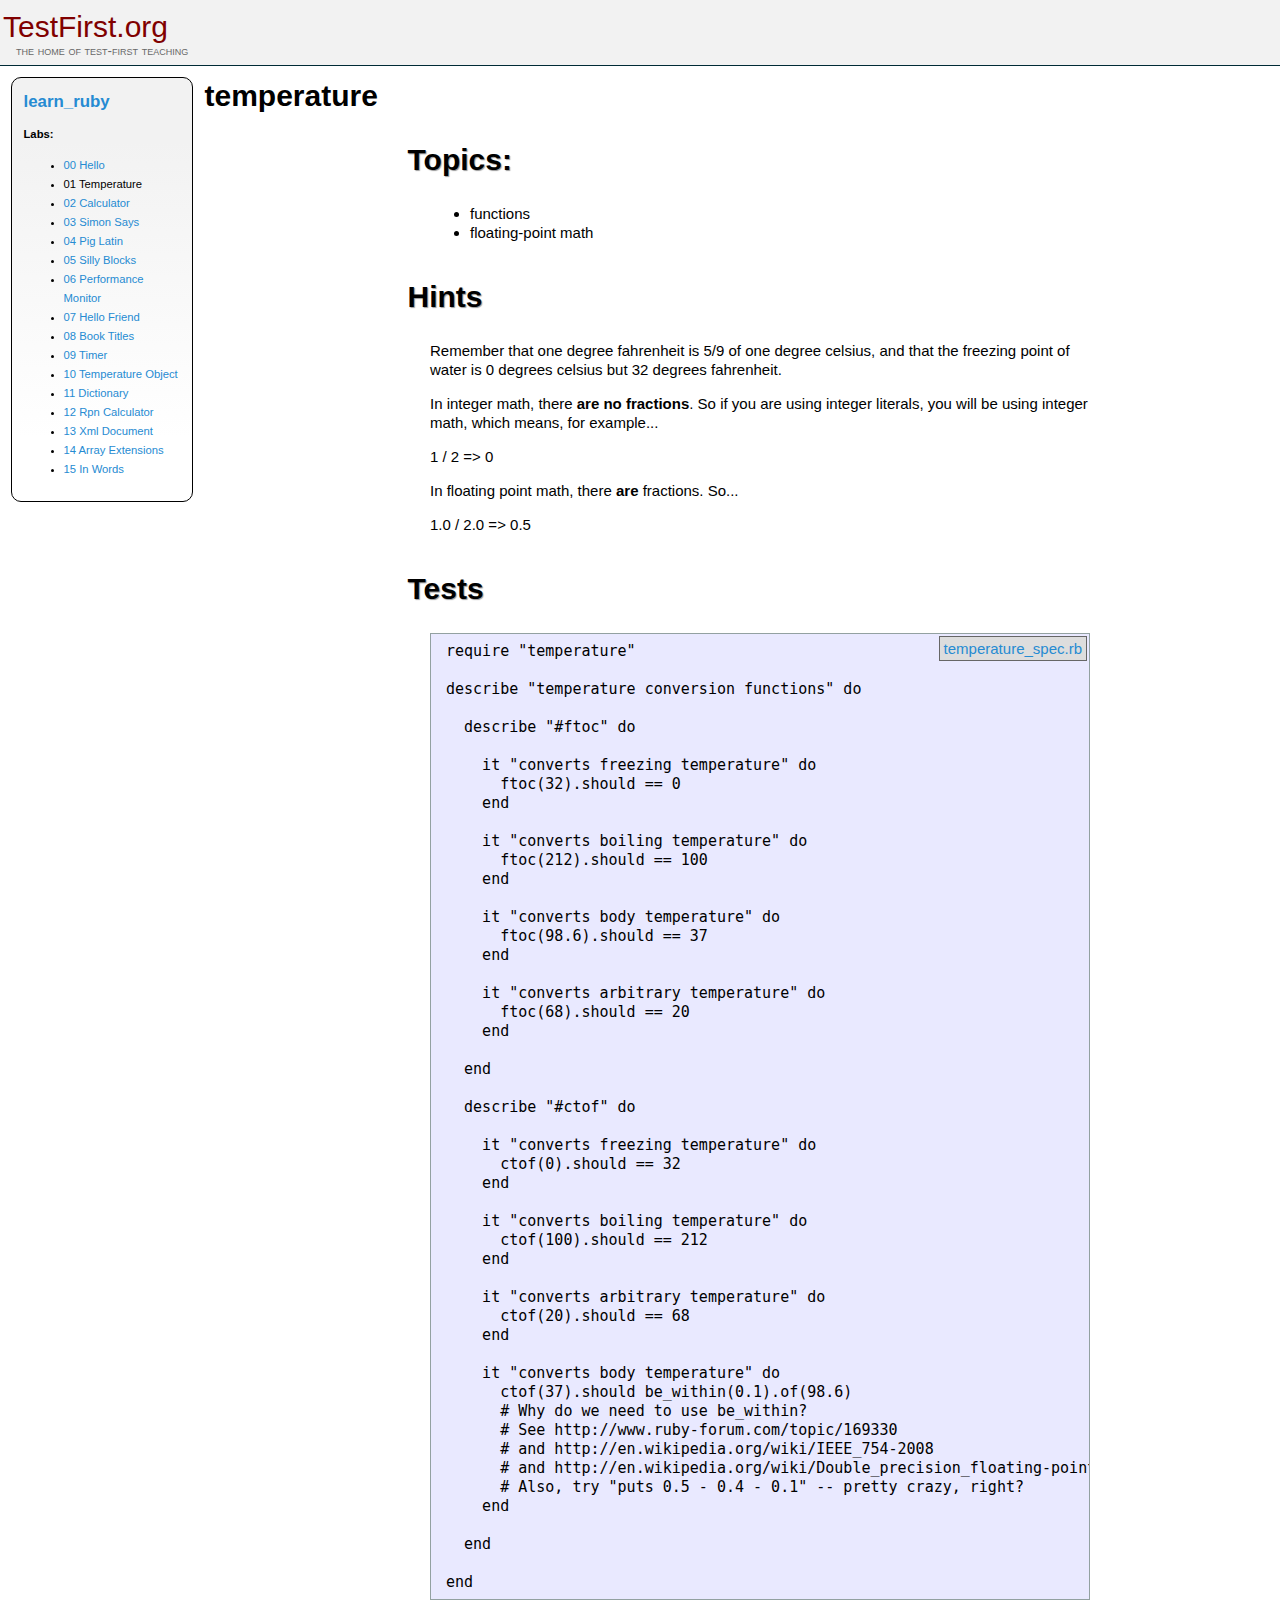
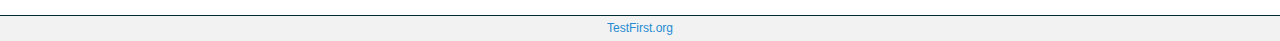
==== learn_ruby/01_temperature/index.html @ 580c069e "Added learn ruby exercises" ====
<html>
  <head>
    <title>Test-First Teaching: learn_ruby: temperature</title>
    <link href="../assets/style.css" media="screen" rel="stylesheet" type="text/css" />
  </head>
  <body>
    <div class="header">
      <h1><a href="http://testfirst.org">TestFirst.org</a></h1>
      <h2>the home of test-first teaching</h2>
    </div>
    <div class="nav">
      <h2><a href="../index.html">learn_ruby</a></h2>
      <b>Labs:</b>
      <ul>
        <li><a href="../00_hello/index.html">00 Hello</a></li>
        <li>01 Temperature</li>
        <li><a href="../02_calculator/index.html">02 Calculator</a></li>
        <li><a href="../03_simon_says/index.html">03 Simon Says</a></li>
        <li><a href="../04_pig_latin/index.html">04 Pig Latin</a></li>
        <li><a href="../05_silly_blocks/index.html">05 Silly Blocks</a></li>
        <li><a href="../06_performance_monitor/index.html">06 Performance Monitor</a></li>
        <li><a href="../07_hello_friend/index.html">07 Hello Friend</a></li>
        <li><a href="../08_book_titles/index.html">08 Book Titles</a></li>
        <li><a href="../09_timer/index.html">09 Timer</a></li>
        <li><a href="../10_temperature_object/index.html">10 Temperature Object</a></li>
        <li><a href="../11_dictionary/index.html">11 Dictionary</a></li>
        <li><a href="../12_rpn_calculator/index.html">12 Rpn Calculator</a></li>
        <li><a href="../13_xml_document/index.html">13 Xml Document</a></li>
        <li><a href="../14_array_extensions/index.html">14 Array Extensions</a></li>
        <li><a href="../15_in_words/index.html">15 In Words</a></li>
      </ul>
    </div>
    <h1>temperature</h1>
    <div class="content"><div class="rspec_file">  <div class="intro"><h1>Topics:</h1>

<ul>
<li>functions</li>
<li>floating-point math</li>
</ul>


<h1>Hints</h1>

<p>Remember that one degree fahrenheit is 5/9 of one degree celsius, and that the freezing point of water is 0 degrees celsius but 32 degrees fahrenheit.</p>

<p>In integer math, there <strong>are no fractions</strong>. So if you are using integer literals, you will be using integer math, which means, for example...</p>

<p>   1 / 2 => 0</p>

<p>In floating point math, there <strong>are</strong> fractions. So...</p>

<p>   1.0 / 2.0 => 0.5</p>
</div>
  <div class="tests">
    <h1>Tests</h1>
<a class="raw_file" href="temperature_spec.rb">temperature_spec.rb</a>
    <pre>
require &quot;temperature&quot;

describe &quot;temperature conversion functions&quot; do

  describe &quot;#ftoc&quot; do

    it &quot;converts freezing temperature&quot; do
      ftoc(32).should == 0
    end

    it &quot;converts boiling temperature&quot; do
      ftoc(212).should == 100
    end

    it &quot;converts body temperature&quot; do
      ftoc(98.6).should == 37
    end

    it &quot;converts arbitrary temperature&quot; do
      ftoc(68).should == 20
    end

  end

  describe &quot;#ctof&quot; do

    it &quot;converts freezing temperature&quot; do
      ctof(0).should == 32
    end

    it &quot;converts boiling temperature&quot; do
      ctof(100).should == 212
    end

    it &quot;converts arbitrary temperature&quot; do
      ctof(20).should == 68
    end

    it &quot;converts body temperature&quot; do
      ctof(37).should be_within(0.1).of(98.6)
      # Why do we need to use be_within?
      # See http://www.ruby-forum.com/topic/169330
      # and http://en.wikipedia.org/wiki/IEEE_754-2008
      # and http://en.wikipedia.org/wiki/Double_precision_floating-point_format
      # Also, try &quot;puts 0.5 - 0.4 - 0.1&quot; -- pretty crazy, right?
    end

  end

end</pre>
  </div>
</div>
</div>
    <div class="footer"><a href="http://testfirst.org">TestFirst.org</a></div>
  </body>
</html>
---- learn_ruby/assets/style.css ----
/* Solarized Palette http://ethanschoonover.com/solarized */
/* Font Stacks http://www.artsiteframework.com/guide/fontstacks.php */
body {
  background-color: white;
  font-family: Optima, Candara, "Trebuchet MS", sans-serif;
  margin: 0px;
  font-size: 15px;
  line-height: 19px; }

a, a:visited {
  color: #268bd2; }

a:hover {
  text-decoration: underline; }

a {
  text-decoration: none; }

.content {
  padding: 0 2em 0 18em;
  min-height: 30em;
  min-width: 20em;
  max-width: 44em;
  margin: 1em auto; }
  .content h1, .content h2, .content h3 {
    font-family: "Lucida Sans", "Lucida Grande", "Lucida Sans Unicode", Verdana, sans-serif;
    margin-left: -1em; }
  .content h1 {
    text-shadow: #999 1px 1px 1px;
    padding: .5em .25em;
    margin-top: 1em; }
  .content h2 {
    margin-top: 1em;
    border-bottom: #268bd2 1px dotted; }
  .content pre {
    overflow-x: auto; }

.header, .footer {
  font-size: 80%;
  padding: .25em;
  background-color: #f2f2f2; }

.header {
  border-bottom: 1px solid #002b36;
  text-align: left; }
  .header h1 {
    color: #800000;
    margin: 0 0 -8px 0;
    padding: 0;
    font: 30px/48px Optima, Candara, "Trebuchet MS", sans-serif;
    letter-spacing: 0; }
  .header h2 {
    margin: 0 0 4px 13px;
    padding: 0;
    font: 10pt Optima, Candara, "Trebuchet MS", sans-serif;
    color: #686868;
    letter-spacing: 0;
    font-variant: small-caps; }
  .header a, .header a:visited {
    color: #800000;
    text-decoration: none; }
  .header a:hover {
    color: #37030B;
    text-decoration: none; }

.footer {
  border-top: 1px solid #002b36;
  text-align: center; }

.nav {
  float: left;
  margin: 1em;
  padding: 0 1em 1em;
  width: 14em;
  font-size: 75%; }

.nav {
  background: -webkit-gradient(linear, left bottom, left top, color-stop(0.15, white), color-stop(0.85, #f2f2f2));
  background: -moz-linear-gradient(center bottom, white 15%, #f2f2f2 85%);
  -moz-border-radius: 10px;
  border-radius: 10px;
  border: 1px solid black; }

.rspec_file > .tests {
  position: relative; }
  .rspec_file > .tests a.raw_file {
    float: right;
    position: absolute;
    right: 0;
    padding: 2px 4px;
    margin: 3px;
    border: 1px solid #666;
    background: #ddd; }

pre {
  font-family: "Lucida Sans Typewriter Regular", "lucida console", monaco, "andale mono", "bitstream vera sans mono", consolas, "DejaVu Sans Mono", Courier, "Courier New", monospace;
  background-color: #e9e9ff;
  padding: .5em 1em;
  border: 1px solid #93a1a1; }

code {
  font-family: "Lucida Sans Typewriter Regular", "lucida console", monaco, "andale mono", "bitstream vera sans mono", consolas, "DejaVu Sans Mono", Courier, "Courier New", monospace;
  background-color: #efefff; }

pre > code {
  background-color: #e9e9ff; }

li > p:nth-child(0) {
  margin: 0; }

ul li ul li {
  margin-top: .1em;
  margin-bottom: 1em; }
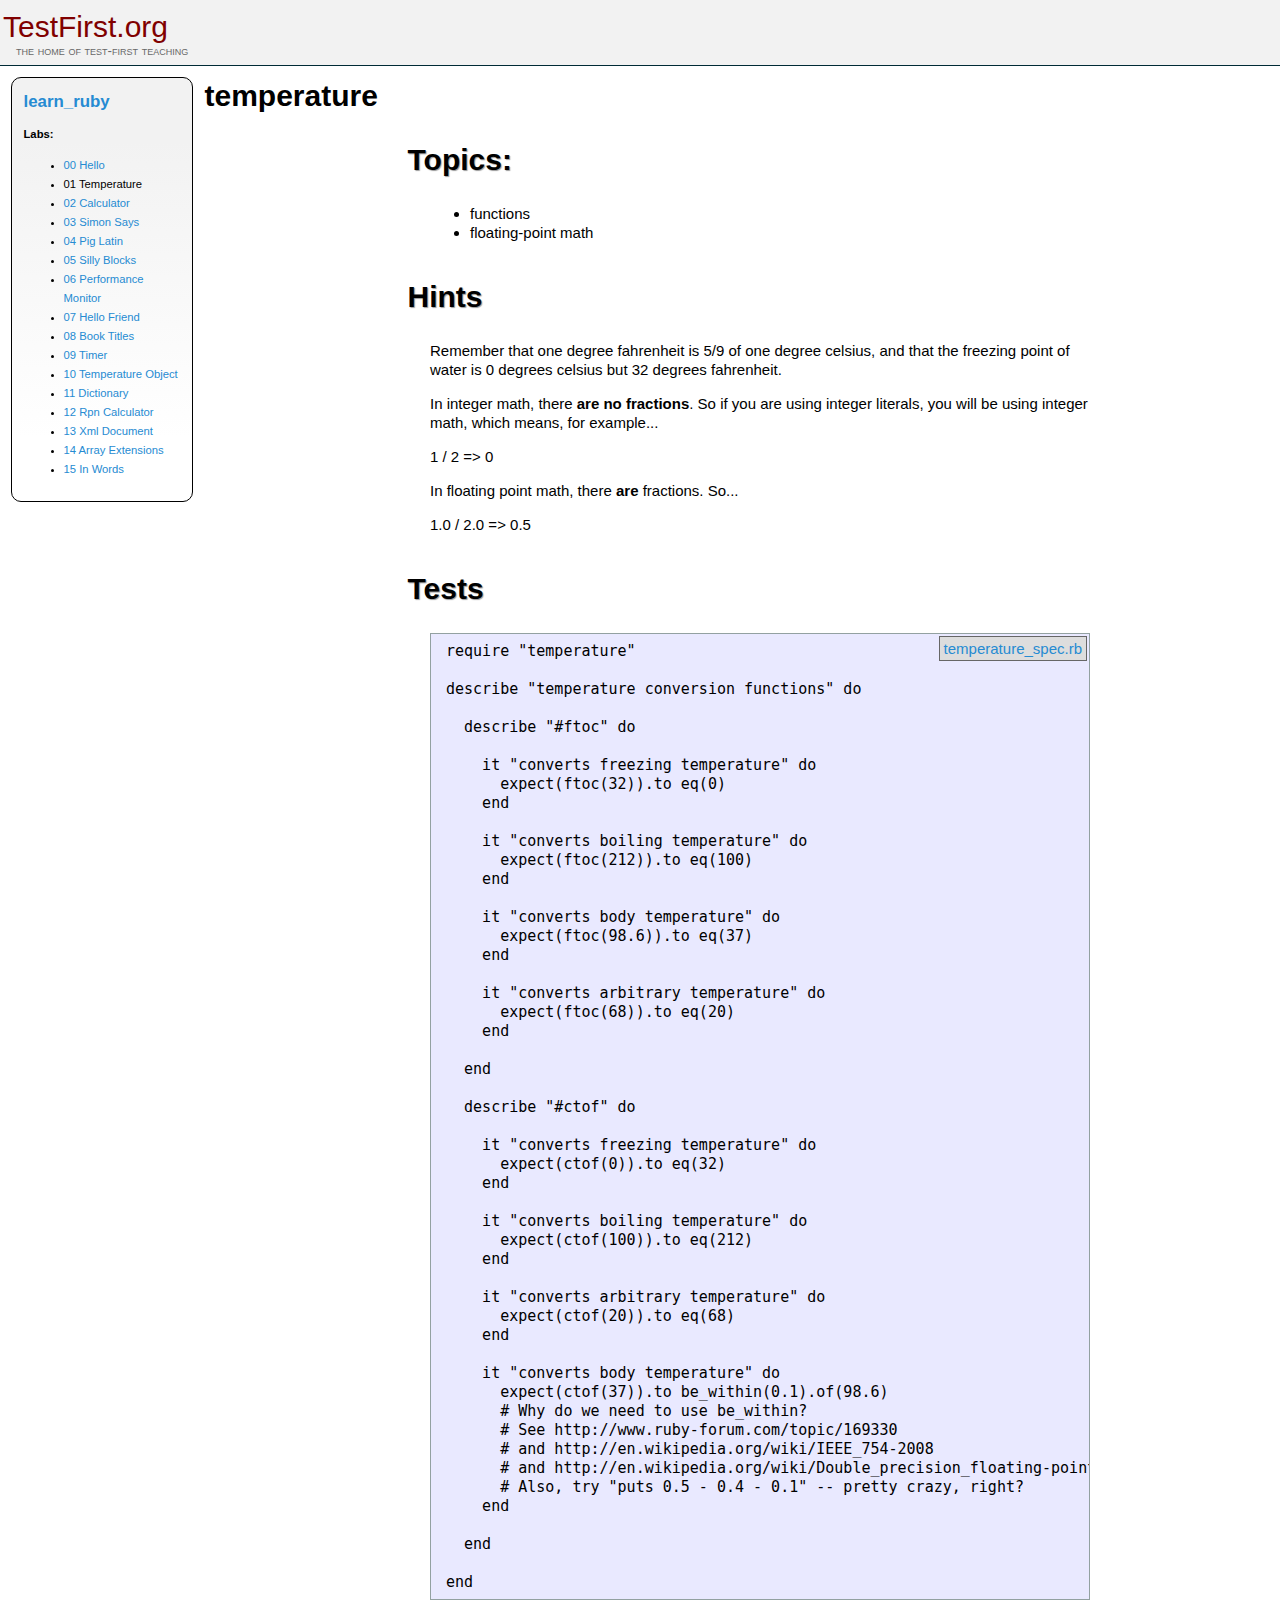
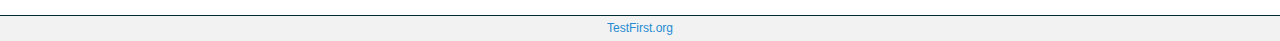
==== commit 53787505: "Change for use rspec 3" ====
--- a/learn_ruby/01_temperature/index.html
+++ b/learn_ruby/01_temperature/index.html
@@ -62,19 +62,19 @@
   describe &quot;#ftoc&quot; do
 
     it &quot;converts freezing temperature&quot; do
-      ftoc(32).should == 0
+      expect(ftoc(32)).to eq(0)
     end
 
     it &quot;converts boiling temperature&quot; do
-      ftoc(212).should == 100
+      expect(ftoc(212)).to eq(100)
     end
 
     it &quot;converts body temperature&quot; do
-      ftoc(98.6).should == 37
+      expect(ftoc(98.6)).to eq(37)
     end
 
     it &quot;converts arbitrary temperature&quot; do
-      ftoc(68).should == 20
+      expect(ftoc(68)).to eq(20)
     end
 
   end
@@ -82,19 +82,19 @@
   describe &quot;#ctof&quot; do
 
     it &quot;converts freezing temperature&quot; do
-      ctof(0).should == 32
+      expect(ctof(0)).to eq(32)
     end
 
     it &quot;converts boiling temperature&quot; do
-      ctof(100).should == 212
+      expect(ctof(100)).to eq(212)
     end
 
     it &quot;converts arbitrary temperature&quot; do
-      ctof(20).should == 68
+      expect(ctof(20)).to eq(68)
     end
 
     it &quot;converts body temperature&quot; do
-      ctof(37).should be_within(0.1).of(98.6)
+      expect(ctof(37)).to be_within(0.1).of(98.6)
       # Why do we need to use be_within?
       # See http://www.ruby-forum.com/topic/169330
       # and http://en.wikipedia.org/wiki/IEEE_754-2008
